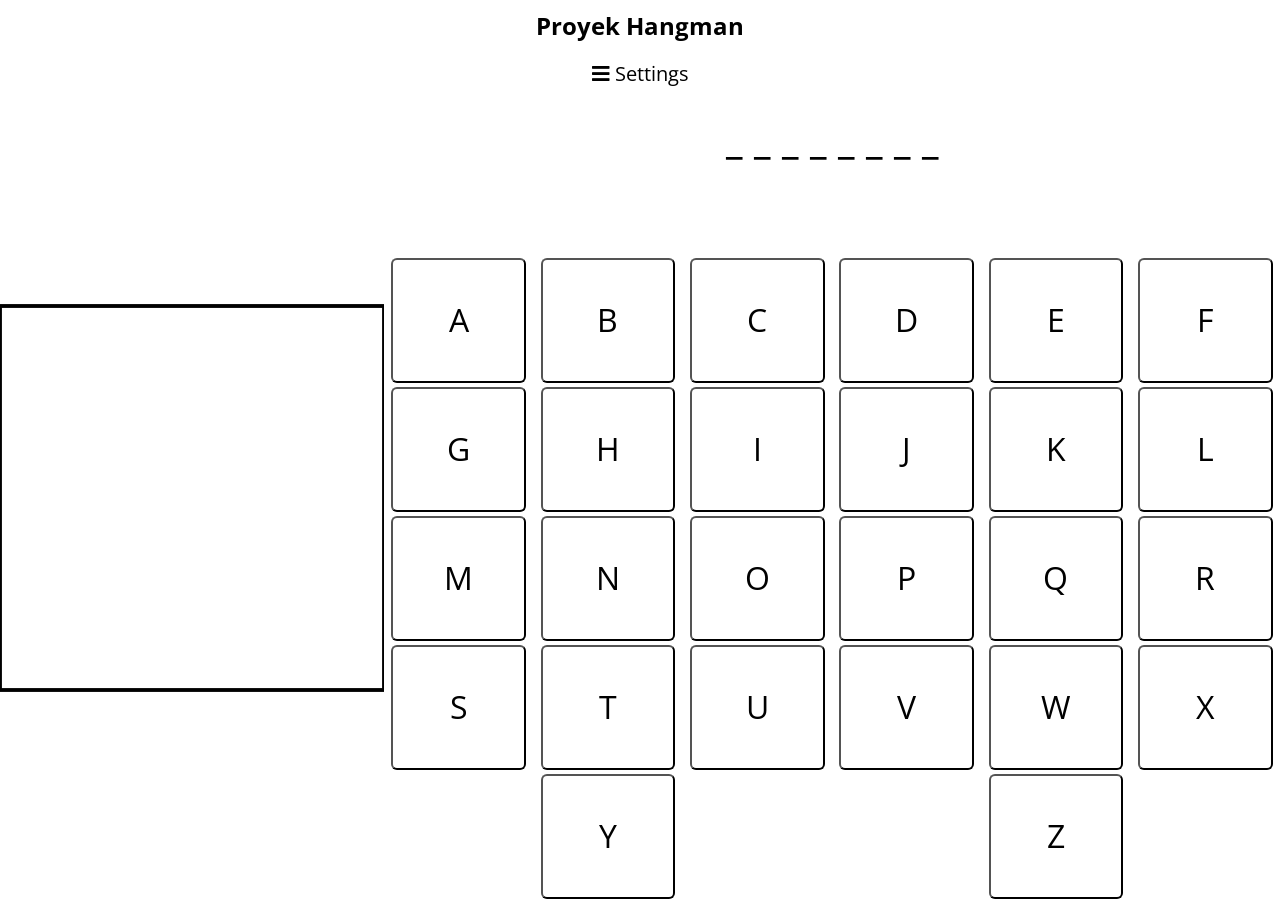
==== index.html @ 3be0a9a7 "ico" ====
<!doctype html>
<html>
<head>
	<meta charset="UTF-8">
	<title>Proyek Hangman</title>

	<!--Stylesheets-->
	<link rel="stylesheet" type="text/css" href="assets/css/style.css">
	<link href="https://fonts.googleapis.com/css?family=Open+Sans" rel="stylesheet">
	<link rel="stylesheet" href="https://use.fontawesome.com/releases/v5.5.0/css/all.css" integrity="sha384-B4dIYHKNBt8Bc12p+WXckhzcICo0wtJAoU8YZTY5qE0Id1GSseTk6S+L3BlXeVIU" crossorigin="anonymous">

	<!--WEB APP-->
	<link rel="manifest" href="manifest.json">
	<meta name="viewport" content="width=device-width, initial-scale=1">
	<meta name="theme-color" content="#000000">
	<!--iOS-->
	<meta name="apple-mobile-web-app-capable" content="yes">
	<meta name="apple-mobile-web-app-status-bar-style" content="black">
	<meta name="apple-mobile-web-app-title" content="Proyek Hangman">

	<!--icons-->
	<link rel="icon" href="assets/favicon.ico" type="image/x-icon">
	<link rel="apple-touch-icon" href="touch-icons/touch-icon-iphone.png">
	<link rel="apple-touch-icon" sizes="152x152" href="touch-icons/touch-icon-ipad.png">
	<link rel="apple-touch-icon" sizes="180x180" href="touch-icons/touch-icon-iphone-retina.png">
	<link rel="apple-touch-icon" sizes="167x167" href="touch-icons/touch-icon-ipad-retina.png">

	<!--Splash Screens-->
	<link href="splashscreens/iphone5_splash.png" media="(device-width: 320px) and (device-height: 568px) and (-webkit-device-pixel-ratio: 2)" rel="apple-touch-startup-image">
	<link href="splashscreens/iphone6_splash.png" media="(device-width: 375px) and (device-height: 667px) and (-webkit-device-pixel-ratio: 2)" rel="apple-touch-startup-image">
	<link href="splashscreens/iphoneplus_splash.png" media="(device-width: 621px) and (device-height: 1104px) and (-webkit-device-pixel-ratio: 3)" rel="apple-touch-startup-image">
	<link href="splashscreens/iphonex_splash.png" media="(device-width: 375px) and (device-height: 812px) and (-webkit-device-pixel-ratio: 3)" rel="apple-touch-startup-image">
	<link href="splashscreens/ipad_splash.png" media="(device-width: 768px) and (device-height: 1024px) and (-webkit-device-pixel-ratio: 2)" rel="apple-touch-startup-image">
	<link href="splashscreens/ipadpro1_splash.png" media="(device-width: 834px) and (device-height: 1112px) and (-webkit-device-pixel-ratio: 2)" rel="apple-touch-startup-image">
	<link href="splashscreens/ipadpro2_splash.png" media="(device-width: 1024px) and (device-height: 1366px) and (-webkit-device-pixel-ratio: 2)" rel="apple-touch-startup-image">

</head>

<body ontouchstart="">
	<div class="sidebar">
		<nav class="main-nav">
			<ul>
				<li><i class="fas fa-times closebtn"></i></li>
				<li class="nav-btn new-game">New Game</li>
				<li class="nav-btn install">Install this app!</li>
			</ul>
		</nav>

		<form>
			<div class="form-left">
				<label class="setting" for="theme">Theme:</label>
				<input id="day" type="radio" name="theme" value="day" checked><label for="day">Day</label>
				<input id="night" type="radio" name="theme" value="night"><label for="night">Night</label><br>
			</div>
			<div class="form-right">
				<label class="setting" for="difficulty">Difficulty:</label>
				<input id="Easy" type="radio" name="difficulty" value="Easy" checked><label for="Easy">Easy</label>
				<input id="Medium" type="radio" name="difficulty" value="Medium"><label for="Medium">Medium</label>
				<input id="Hard" type="radio" name="difficulty" value="Hard"><label for="Hard">Hard</label>
			</div>
		</form>

		<div class="nav-info">
			<ul>
				<li>Wins: <span>0</span></li>
				<li>Losses: <span>0</span></li>
				<li>Cache: <span>0%</span></li>
			</ul>
			<p></p>
		</div>
	</div>
	<header>
		<h1>Proyek Hangman</h1>
		<button class="openbtn"><i class="fas fa-bars"></i> Settings</button>
	</header>

	<main class="game-screen">
		<svg xmlns="http://www.w3.org/2000/svg" viewBox="0 0 200 200">
			<g>
				<rect fill="#fff" id="canvas_background" height="200" width="200" y="0" x="0"/>
					<g display="none" overflow="visible" y="0" x="0" height="100%" width="100%" id="canvasGrid">
				<rect fill="url(#gridpattern)" stroke-width="0" y="0" x="0" height="100%" width="100%"/>
			</g>
			</g>
			<g>
				<path id="svg_9" d="m21.16667,179.33333l159.00905,0" stroke-width="3" stroke="#000" fill="none"/>
				<path id="svg_8" d="m126.83334,179l0,-160.00939" stroke-width="3" stroke="#000" fill="none"/>
				<path id="svg_7" d="m128.16667,20.33333l-73.33637,0" stroke-width="3" stroke="#000" fill="none"/>
				<path id="svg_6" d="m56.33333,18.91667l0,27.35162" stroke-width="3" stroke="#000" fill="none"/>
				<path id="svg_5" d="m41.375,61.125c0,-8.21823 6.65677,-14.875 14.875,-14.875c8.21823,0 14.875,6.65677 14.875,14.875c0,8.21823 -6.65677,14.875 -14.875,14.875c-8.21823,0 -14.875,-6.65677 -14.875,-14.875z" stroke-width="3" stroke="#000" fill="none"/>
				<path id="svg_4" d="m56.125,76.75l0,58.29344" stroke-width="3" stroke="#000" fill="none"/>
				<path id="svg_3" d="m56.125,133.75l-19.87225,19.87225" stroke-width="3" stroke="#000" fill="none"/>
				<path id="svg_2" d="m56.875,133.75l19.44302,19.44302" stroke-width="3" stroke="#000" fill="none"/>
				<path id="svg_1" d="m56.375,77l-19.87225,19.87225" stroke-width="3" stroke="#000" fill="none"/>
				<path id="svg_0" d="m55.625,77l19.44302,19.44302" stroke-width="3" stroke="#000" fill="none"/>
			</g>
		</svg>
		<div class="input">
			<h2></h2>
			<span class="hint"></span>
			<div class="letters">
				<button>A</button>
				<button>B</button>
				<button>C</button>
				<button>D</button>
				<button>E</button>
				<button>F</button>
				<button>G</button>
				<button>H</button>
				<button>I</button>
				<button>J</button>
				<button>K</button>
				<button>L</button>
				<button>M</button>
				<button>N</button>
				<button>O</button>
				<button>P</button>
				<button>Q</button>
				<button>R</button>
				<button>S</button>
				<button>T</button>
				<button>U</button>
				<button>V</button>
				<button>W</button>
				<button>X</button>
				<button>Y</button>
				<button>Z</button>
			</div>
		</div>
	</main>
<script type="text/javascript" src="assets/js/wordList.min.js">
</script>
<script type="text/javascript" src="assets/js/wordBank.min.js">
</script>
<script type="text/javascript" src="assets/js/game.js">
</script>

<script>
if ('serviceWorker' in navigator) {
	window.addEventListener('load', function() {
		navigator.serviceWorker.register('sw.js').then(function(registration) {
			// Registration was successful
			console.log('ServiceWorker registration successful with scope: ', registration.scope);
		}, function(err) {
			// registration failed :(
			console.log('ServiceWorker registration failed: ', err);
		});
	});
}
</script>

</body>
</html>
---- assets/css/style.css ----
html {
  line-height: 1.15;
  -webkit-text-size-adjust: 100%;
}
body {
  margin: 0;
}
main {
  display: block;
}
h1 {
  font-size: 2em;
  margin: 0.67em 0;
}
hr {
  box-sizing: content-box;
  height: 0;
  overflow: visible;
}
pre {
  font-family: monospace, monospace;
  font-size: 1em;
}

a {
  background-color: transparent;
}


abbr[title] {
  border-bottom: none;
  text-decoration: underline;
  text-decoration: underline dotted;
}
b,
strong {
  font-weight: bolder;
}
code,
kbd,
samp {
  font-family: monospace, monospace;
  font-size: 1em;
}
small {
  font-size: 80%;
}
sub,
sup {
  font-size: 75%;
  line-height: 0;
  position: relative;
  vertical-align: baseline;
}

sub {
  bottom: -0.25em;
}

sup {
  top: -0.5em;
}
img {
  border-style: none;
}
button,
input,
optgroup,
select,
textarea {
  font-family: inherit;
  font-size: 100%;
  line-height: 1.15;
  margin: 0;
}
button,
input {
  overflow: visible;
}
button,
select {
  text-transform: none;
}
button,
[type=button],
[type=reset],
[type=submit] {
  -webkit-appearance: button;
}
button::-moz-focus-inner,
[type=button]::-moz-focus-inner,
[type=reset]::-moz-focus-inner,
[type=submit]::-moz-focus-inner {
  border-style: none;
  padding: 0;
}
button:-moz-focusring,
[type=button]:-moz-focusring,
[type=reset]:-moz-focusring,
[type=submit]:-moz-focusring {
  outline: 1px dotted ButtonText;
}
fieldset {
  padding: 0.35em 0.75em 0.625em;
}
legend {
  box-sizing: border-box;
  color: inherit;
  display: table;
  max-width: 100%;
  padding: 0;
  white-space: normal;
}
progress {
  vertical-align: baseline;
}
textarea {
  overflow: auto;
}
[type=checkbox],
[type=radio] {
  box-sizing: border-box;
  padding: 0;
}
[type=number]::-webkit-inner-spin-button,
[type=number]::-webkit-outer-spin-button {
  height: auto;
}
[type=search] {
  -webkit-appearance: textfield;
  outline-offset: -2px;
}
[type=search]::-webkit-search-decoration {
  -webkit-appearance: none;
}
::-webkit-file-upload-button {
  -webkit-appearance: button;
  font: inherit;
}
details {
  display: block;
}
summary {
  display: list-item;
}
template {
  display: none;
}
[hidden] {
  display: none;
}

* {
  box-sizing: border-box;
}

body {
  font-family: "Open Sans", sans-serif;
  margin: 0px;
  -webkit-user-select: none;
  -webkit-tap-highlight-color: transparent;
  -webkit-touch-callout: none;
  height: 100vh;
  color: var(--color-black);
  background-color: var(--color-white);
}
@media screen and (min-width: 568px) and (orientation: landscape) and (max-height: 375px) {
  body {
    display: flex;
    flex-direction: column;
    justify-content: flex-start;
  }
}

header {
  text-align: center;
  transition: 0.4s filter;
}

h1 {
  padding: 0.5em 0;
  margin: 0;
  font-size: 1.5em;
}
@media screen and (min-width: 568px) and (orientation: landscape) and (max-height: 375px) {
  h1 {
    display: none;
  }
}

button {
  outline: none;
}

main {
  height: calc(100% - 94px);
  transition: 0.4s filter;
}

:root {
  --color-white: #fff;
  --color-black: #000;
  --color-1: #383838;
  --color-2: #707070;
  --color-3: #a8a8a8;
  --color-4: #e0e0e0;
  --color-4-transparent: rgba(224, 224, 224, 0.85);
}

[data-theme=night] {
  --color-white: #000;
  --color-black: #fff;
  --color-1: #c7c7c7;
  --color-2: #8f8f8f;
  --color-3: #575757;
  --color-4: #1f1f1f;
  --color-4-transparent: rgba(31, 31, 31, 0.85);
}

body,
.instructions,
.openbtn,
.letters button,
.modal-content button,
.modal-content a {
  color: var(--color-black);
  background-color: var(--color-white);
}

.sidebar {
  background-color: var(--color-4-transparent);
}

.sidebar a,
.nav-btn,
.sidebar {
  color: var(--color-2);
}

form input + label,
.nav-btn,
.nav-info ul,
.home-link {
  background-color: var(--color-4);
}

.closebtn:hover,
form input:hover + label,
form input + label:hover,
.nav-btn:hover,
.social-link:hover,
input[type=radio]:checked + label,
.home-link:hover {
  color: var(--color-1);
}

header,
.letters,
.game-screen,
.letters button,
.openbtn,
.modal-content,
.modal-content button {
  background-color: var(--color-white);
}

.letters button {
  border-color: var(--color-black);
}

.openbtn:hover,
.instructions,
input[type=radio]:checked + label,
.nav-btn:hover,
form input:hover + label,
.modal-content button:hover,
.home-link:hover {
  background-color: var(--color-3);
}

.instructions .left p {
  border-right: solid var(--color-2) 2px;
}

.modal-content {
  border: 1px solid var(--color-black);
}

.modal-content button {
  border: 2px solid;
}

svg {
  stroke-width: 2;
  stroke: var(--color-black);
}

svg line {
  stroke: var(--color-black);
}

svg path {
  stroke: var(--color-black);
}

svg rect {
  fill: var(--color-white);
}

.letters button:hover {
  background-color: var(--color-4);
}

.letters button:active {
  background-color: var(--color-3);
}

.letters .chosen:hover,
.letters .chosen:active,
.letters .chosen {
  background-color: var(--color-2);
}

.sidebar {
  padding-top: 60px;
  height: 100%;
  width: 0;
  width: 275px;
  position: fixed;
  z-index: 1;
  top: 0;
  left: -275px;
  overflow-x: hidden;
  transition: 1s left, 0.4s filter;
  transition-property: left;
  text-align: center;
}
@media screen and (max-height: 540px) {
  .sidebar {
    font-size: 0.8em;
    padding-top: 40px;
  }
}

ul {
  list-style: none;
  padding: 0;
}
@media screen and (max-height: 540px) {
  ul {
    margin: 0.5em 0;
  }
}

.closebtn {
  position: absolute;
  top: 0;
  right: 25px;
  font-size: 36px;
  margin-left: 50px;
  padding: 8px;
  cursor: pointer;
}

.nav-btn {
  padding: 0.5em 0;
  margin: 0.5em 0.5em;
  font-size: 1.5em;
}

.install {
  display: none;
}

.setting {
  font-size: 1.2em;
  display: block;
  margin-top: 1em;
  margin-bottom: 1em;
}
@media screen and (max-height: 540px) {
  .setting {
    margin: 0.5em 0;
  }
}

form {
  padding-bottom: 1em;
}
@media screen and (max-height: 540px) {
  form {
    display: flex;
    flex-direction: row;
    justify-content: space-around;
    padding: 0;
  }
}

@media screen and (max-height: 540px) {
  form .form-left,
form .form-right {
    display: flex;
    flex-direction: column;
    justify-content: space-around;
  }
}

form input[type=radio] {
  display: none;
}

input[type=radio] + label,
.nav-info ul,
.home-link {
  padding: 0.2em 0.5em;
}
@media screen and (max-height: 540px) {
  input[type=radio] + label,
.nav-info ul,
.home-link {
    padding: 0.4em 0.75em;
  }
}

input[type=radio]:checked + label:hover {
  cursor: default;
}

.social-link {
  font-size: 2.5em;
  margin: 0 0.2em;
}

.home-link {
  font-size: 1.2em;
}

.nav-btn,
.closebtn,
input[type=radio] + label {
  cursor: pointer;
}

.nav-btn,
input[type=radio] + label,
.nav-info ul,
.home-link {
  border: 2px solid;
  border-radius: 6px;
}

.nav-info ul {
  display: inline-block;
}
@media screen and (max-height: 450px) {
  .nav-info ul {
    display: none;
  }
}

@media screen and (max-height: 540px) {
  .sidebar p {
    margin: 0.7em 0;
  }
}

.openbtn {
  width: 100%;
  font-size: 20px;
  padding: 0.5em;
  border: none;
  border-radius: 0;
}

.letters button {
  border-radius: 6px;
  cursor: pointer;
  flex: 0 1 15%;
  font-size: 1.5em;
  padding: 0;
  margin: 2px;
}
@media screen and (min-width: 568px) and (orientation: landscape) and (max-height: 375px) {
  .letters button {
    flex: 0 1 12%;
  }
}
@media (min-width: 768px) {
  .letters button {
    font-size: 2em;
  }
}

.modal-content button {
  border-radius: 6px;
  cursor: pointer;
}

.letters .chosen:hover,
.letters .chosen:active,
.letters .chosen {
  cursor: default;
}

svg {
  flex: 0 1 40%;
}
@media (min-height: 725px) {
  svg {
    flex: 0 1 25%;
  }
}
@media screen and (min-width: 568px) and (orientation: landscape) {
  svg {
    flex: 0 1 30%;
  }
}

.input {
  flex: 0 1 60%;
  display: flex;
  flex-direction: column;
}
.input h2 {
  flex: 0 1 10%;
  padding-top: 0.5em;
  margin: 0;
}
.input h2 span {
  margin: 0 0.15em;
}
@media (min-width: 768px) {
  .input h2 {
    font-size: 40px;
  }
}
@media (min-height: 725px) {
  .input {
    flex: 0 1 40%;
  }
}
@media screen and (min-width: 568px) and (orientation: landscape) {
  .input {
    flex: 0 1 70%;
  }
}

.hint {
  font-style: italic;
  padding: 0.25em 0;
  flex: 0 1 10%;
}

input[type=radio] + label {
  font-size: 1.2em;
}

.modal {
  text-align: center;
  position: absolute;
  height: 100vh;
  width: 100%;
  display: flex;
  flex-direction: column;
  justify-content: center;
  z-index: 1000;
}

.modal-content {
  display: flex;
  flex-direction: column;
  flex-wrap: wrap;
  justify-content: center;
  width: 80%;
  margin: 0 auto;
  border-radius: 8px;
  padding: 0 1em;
}
@media screen and (min-width: 568px) and (orientation: landscape) {
  .modal-content {
    width: 70%;
  }
}
@media (min-width: 768px) {
  .modal-content {
    width: 60%;
    max-width: 800px;
  }
}

.modal-content,
.modal-content button {
  font-size: 1.1em;
}
@media screen and (min-width: 568px) and (orientation: landscape) and (max-height: 375px) {
  .modal-content,
.modal-content button {
    font-size: 1em;
  }
}

.modal-content button {
  width: auto;
  margin: 0 auto;
  padding: 0.5em 1em;
}

.modal-content p {
  line-height: 1.5;
  margin: 0.5em 0;
}

.game-screen {
  text-align: center;
  display: flex;
  flex-direction: column;
  justify-content: flex-start;
}
@media screen and (min-width: 568px) and (orientation: landscape) {
  .game-screen {
    display: flex;
    flex-direction: row;
    flex-wrap: wrap;
  }
}

.letters {
  flex: 0 1 80%;
  display: flex;
  flex-wrap: wrap;
  justify-content: space-around;
}

.instructions {
  display: none;
  text-align: center;
  justify-content: center;
  flex-wrap: wrap;
}
@media (min-height: 725px) {
  .instructions {
    flex: 0 1 35%;
    display: flex;
    display: flex;
  }
}
@media screen and (min-width: 568px) and (orientation: landscape) {
  .instructions {
    flex: 0 1 100%;
  }
}
@media (min-width: 768px) {
  .instructions {
    font-size: 1.2em;
  }
}

.instructions .left, .instructions .right {
  flex: 0 1 50%;
  display: inline;
}
.instructions .left {
  text-align: right;
}
.instructions .right {
  text-align: left;
}
.instructions p {
  margin: 0;
  padding: 0 6px;
}
.instructions h3 {
  flex: 0 1 100%;
  margin: 0.5em 0;
}

.blurred {
  filter: blur(8px);
}
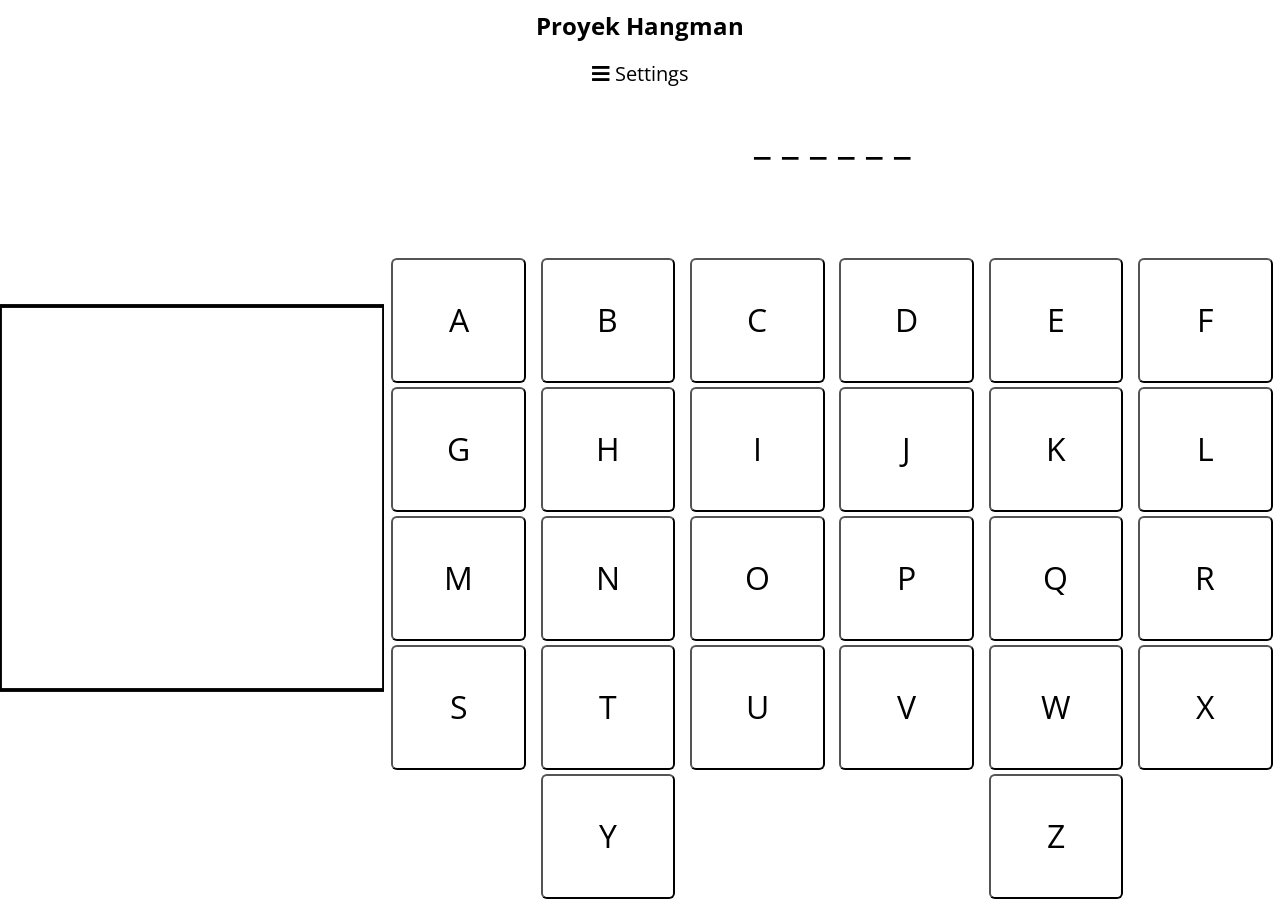
==== commit 4bf49025: "ins" ====
--- a/index.html
+++ b/index.html
@@ -8,6 +8,7 @@
 	<link rel="stylesheet" type="text/css" href="assets/css/style.css">
 	<link href="https://fonts.googleapis.com/css?family=Open+Sans" rel="stylesheet">
 	<link rel="stylesheet" href="https://use.fontawesome.com/releases/v5.5.0/css/all.css" integrity="sha384-B4dIYHKNBt8Bc12p+WXckhzcICo0wtJAoU8YZTY5qE0Id1GSseTk6S+L3BlXeVIU" crossorigin="anonymous">
+	
 
 	<!--WEB APP-->
 	<link rel="manifest" href="manifest.json">
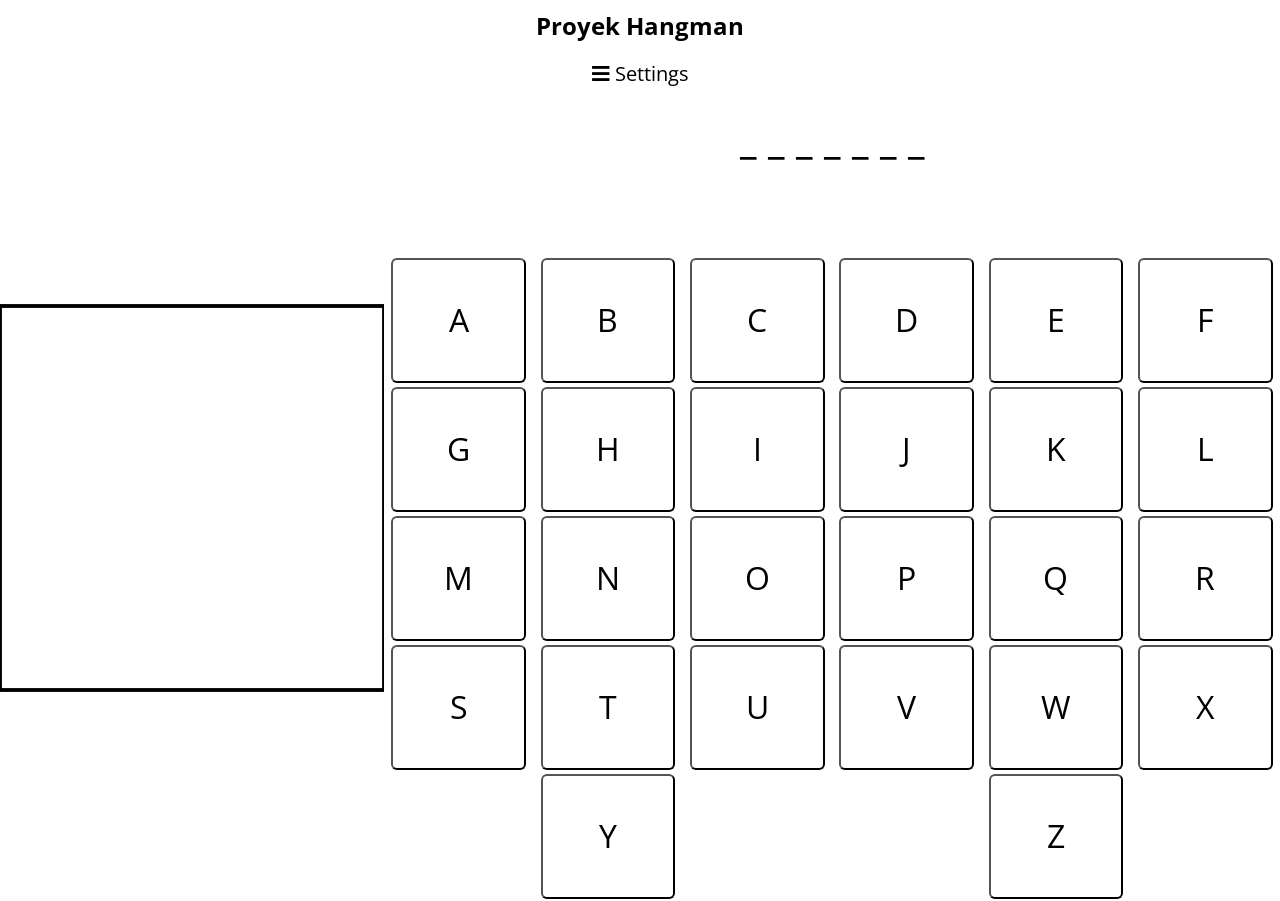
==== commit 6d0b1210: "update" ====
--- a/index.html
+++ b/index.html
@@ -8,9 +8,10 @@
 	<link rel="stylesheet" type="text/css" href="assets/css/style.css">
 	<link href="https://fonts.googleapis.com/css?family=Open+Sans" rel="stylesheet">
 	<link rel="stylesheet" href="https://use.fontawesome.com/releases/v5.5.0/css/all.css" integrity="sha384-B4dIYHKNBt8Bc12p+WXckhzcICo0wtJAoU8YZTY5qE0Id1GSseTk6S+L3BlXeVIU" crossorigin="anonymous">
-	
+
 
 	<!--WEB APP-->
+	<link rel="manifest" href="hangman.webmanifest">
 	<link rel="manifest" href="manifest.json">
 	<meta name="viewport" content="width=device-width, initial-scale=1">
 	<meta name="theme-color" content="#000000">
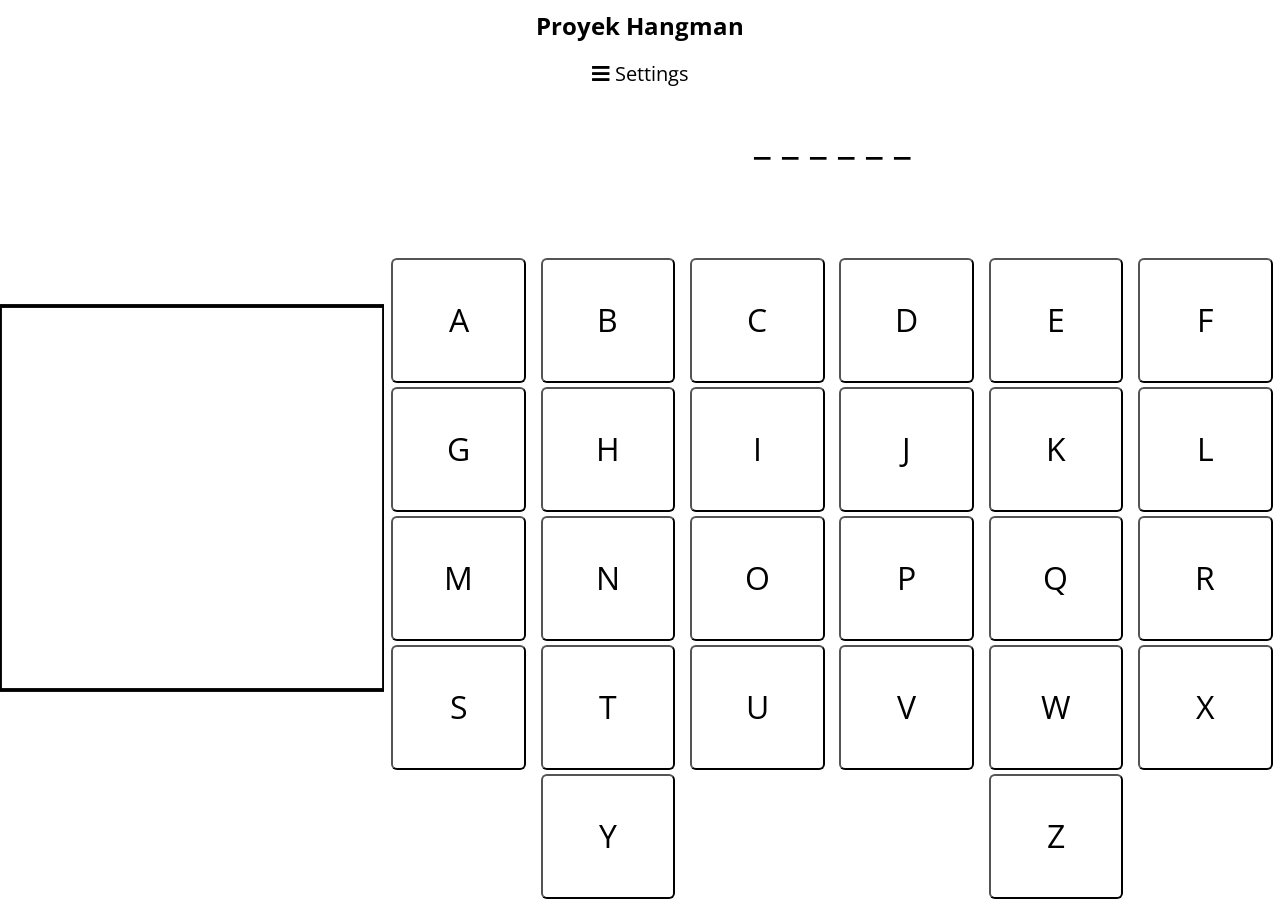
==== commit 907b71c9: "update" ====
--- a/index.html
+++ b/index.html
@@ -12,7 +12,7 @@
 
 	<!--WEB APP-->
 	<link rel="manifest" href="hangman.webmanifest">
-	<link rel="manifest" href="manifest.json">
+	<!-- <link rel="manifest" href="manifest.json"> -->
 	<meta name="viewport" content="width=device-width, initial-scale=1">
 	<meta name="theme-color" content="#000000">
 	<!--iOS-->
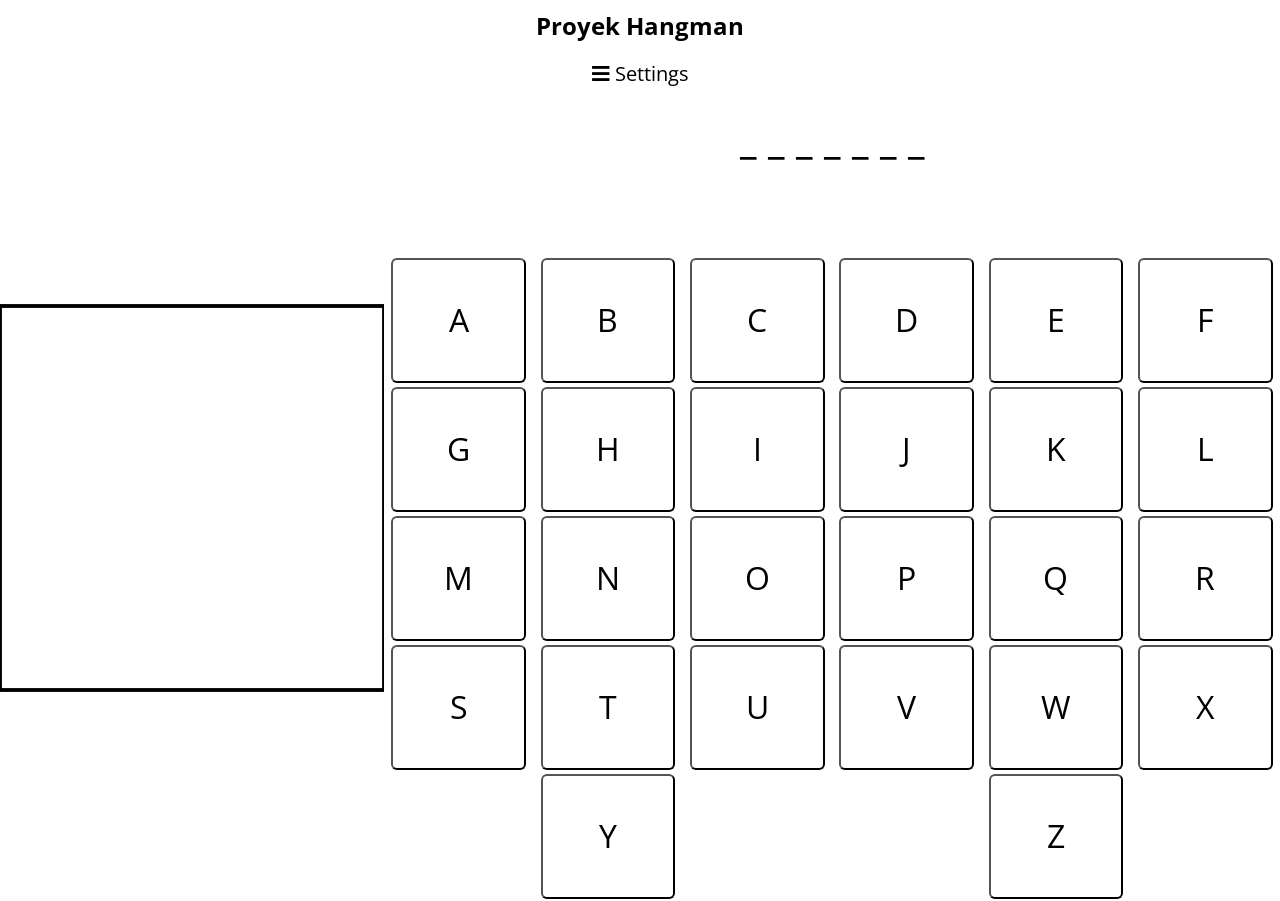
==== commit 6313a236: "update" ====
--- a/index.html
+++ b/index.html
@@ -12,7 +12,7 @@
 
 	<!--WEB APP-->
 	<link rel="manifest" href="hangman.webmanifest">
-	<!-- <link rel="manifest" href="manifest.json"> -->
+	<link rel="manifest" href="manifest.json">
 	<meta name="viewport" content="width=device-width, initial-scale=1">
 	<meta name="theme-color" content="#000000">
 	<!--iOS-->
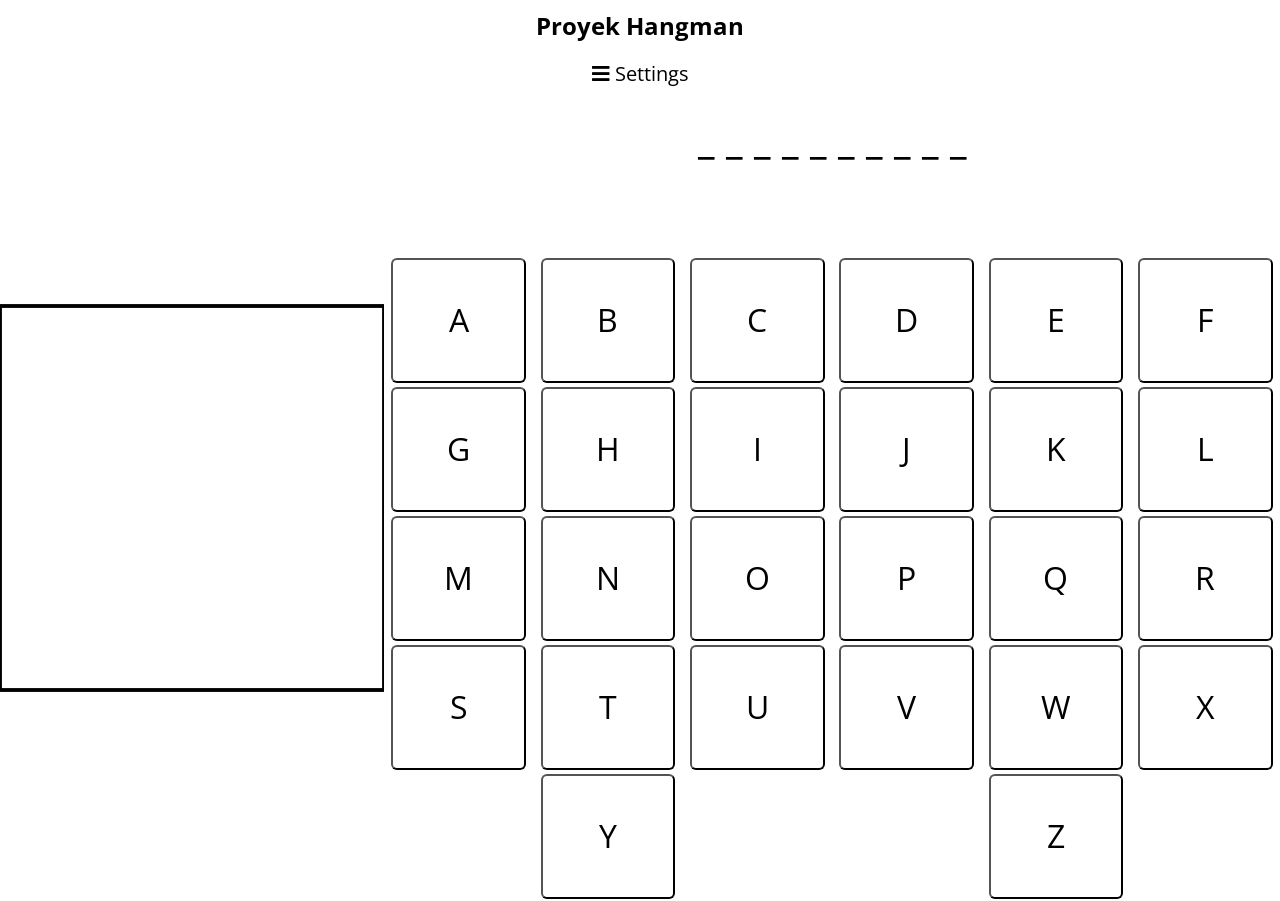
==== commit ab183e29: "update" ====
--- a/index.html
+++ b/index.html
@@ -11,7 +11,6 @@
 
 
 	<!--WEB APP-->
-	<link rel="manifest" href="hangman.webmanifest">
 	<link rel="manifest" href="manifest.json">
 	<meta name="viewport" content="width=device-width, initial-scale=1">
 	<meta name="theme-color" content="#000000">
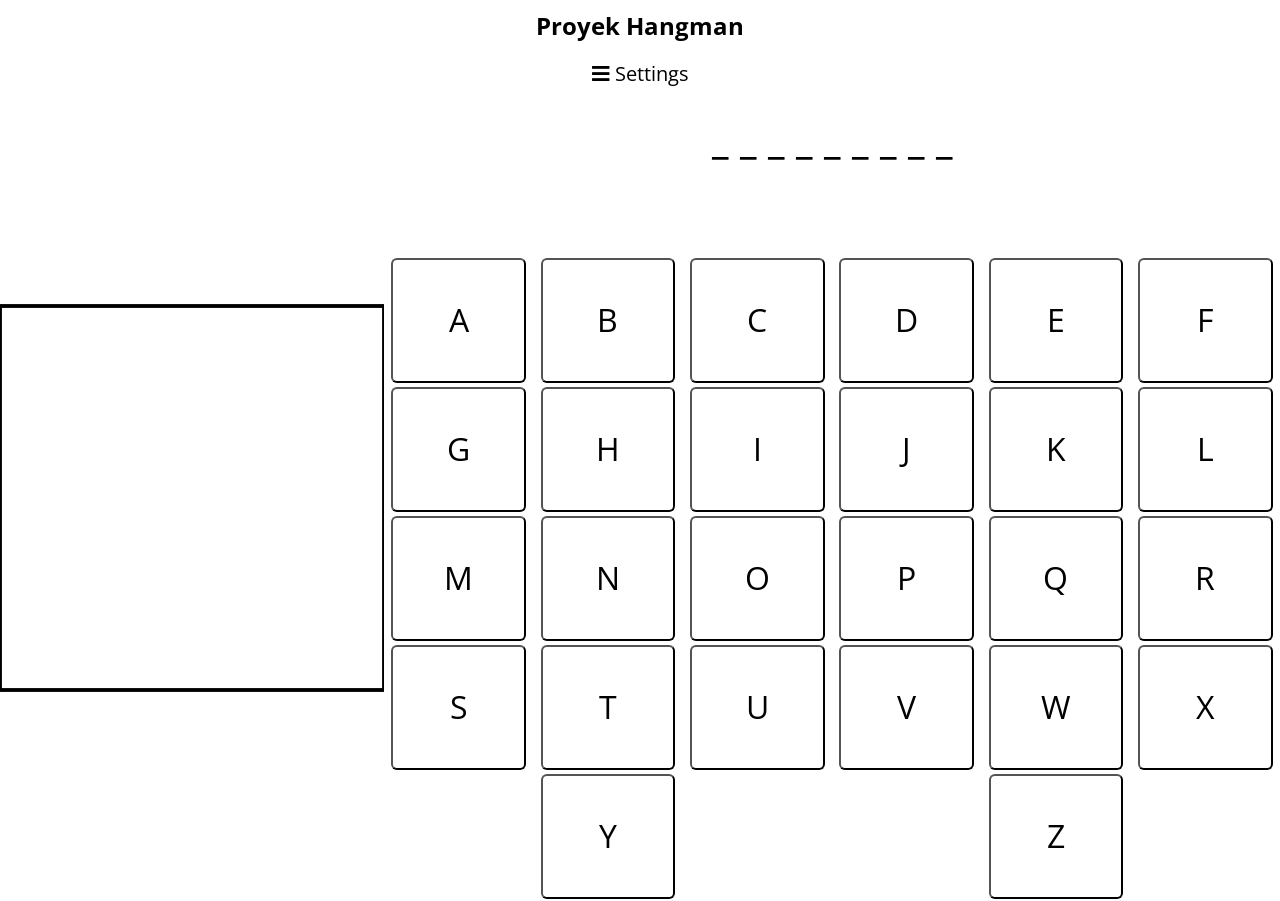
==== commit ccb1133f: "update" ====
--- a/index.html
+++ b/index.html
@@ -66,6 +66,7 @@
 				<li>Wins: <span>0</span></li>
 				<li>Losses: <span>0</span></li>
 				<li>Cache: <span>0%</span></li>
+				<li>Version: <span>1.51</span></li>
 			</ul>
 			<p></p>
 		</div>
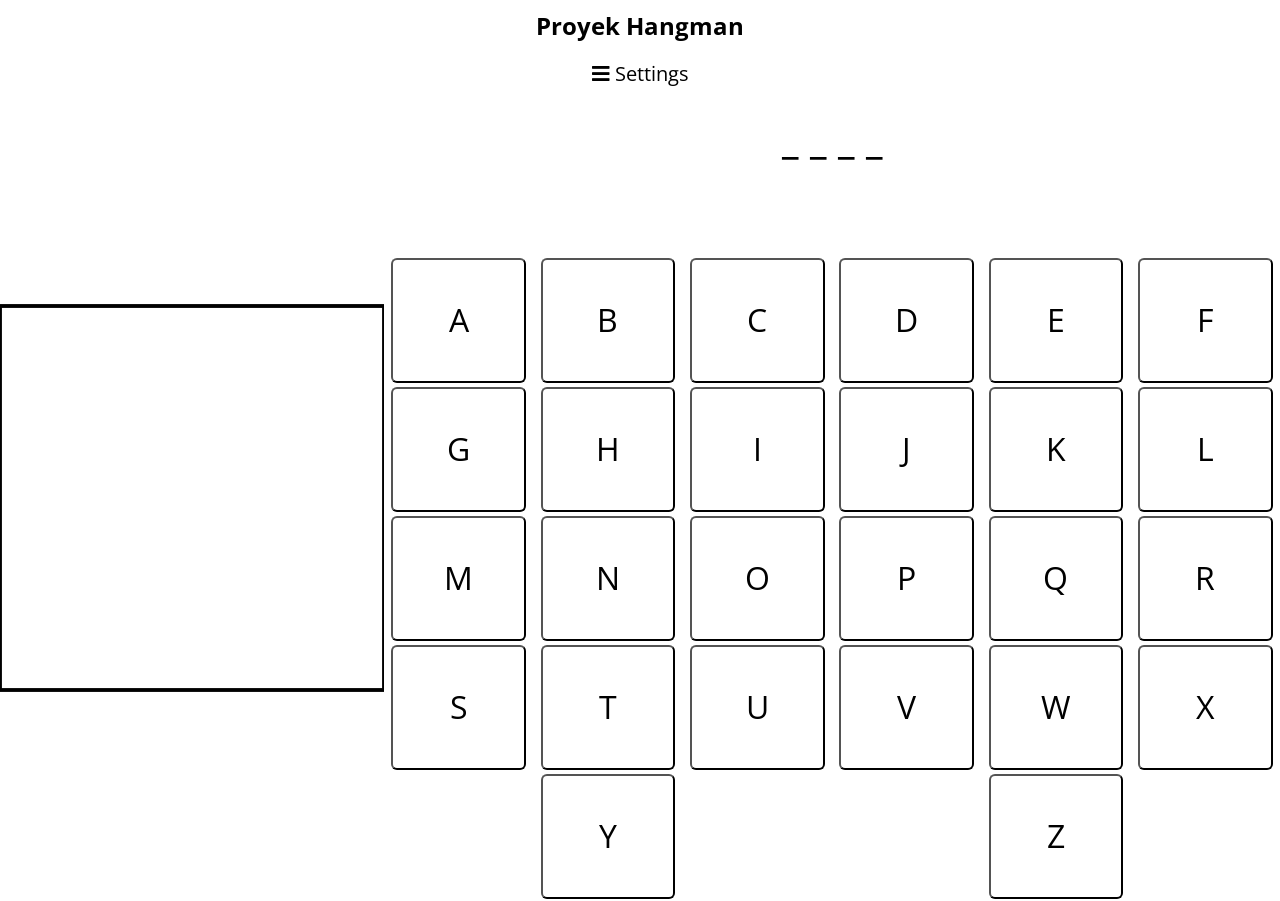
==== commit a0c00201: "update" ====
--- a/index.html
+++ b/index.html
@@ -9,7 +9,6 @@
 	<link href="https://fonts.googleapis.com/css?family=Open+Sans" rel="stylesheet">
 	<link rel="stylesheet" href="https://use.fontawesome.com/releases/v5.5.0/css/all.css" integrity="sha384-B4dIYHKNBt8Bc12p+WXckhzcICo0wtJAoU8YZTY5qE0Id1GSseTk6S+L3BlXeVIU" crossorigin="anonymous">
 
-
 	<!--WEB APP-->
 	<link rel="manifest" href="manifest.json">
 	<meta name="viewport" content="width=device-width, initial-scale=1">
@@ -20,7 +19,7 @@
 	<meta name="apple-mobile-web-app-title" content="Proyek Hangman">
 
 	<!--icons-->
-	<link rel="icon" href="assets/favicon.ico" type="image/x-icon">
+	<link rel="icon" href="favicon.ico" type="image/x-icon">
 	<link rel="apple-touch-icon" href="touch-icons/touch-icon-iphone.png">
 	<link rel="apple-touch-icon" sizes="152x152" href="touch-icons/touch-icon-ipad.png">
 	<link rel="apple-touch-icon" sizes="180x180" href="touch-icons/touch-icon-iphone-retina.png">
@@ -66,7 +65,6 @@
 				<li>Wins: <span>0</span></li>
 				<li>Losses: <span>0</span></li>
 				<li>Cache: <span>0%</span></li>
-				<li>Version: <span>1.51</span></li>
 			</ul>
 			<p></p>
 		</div>
